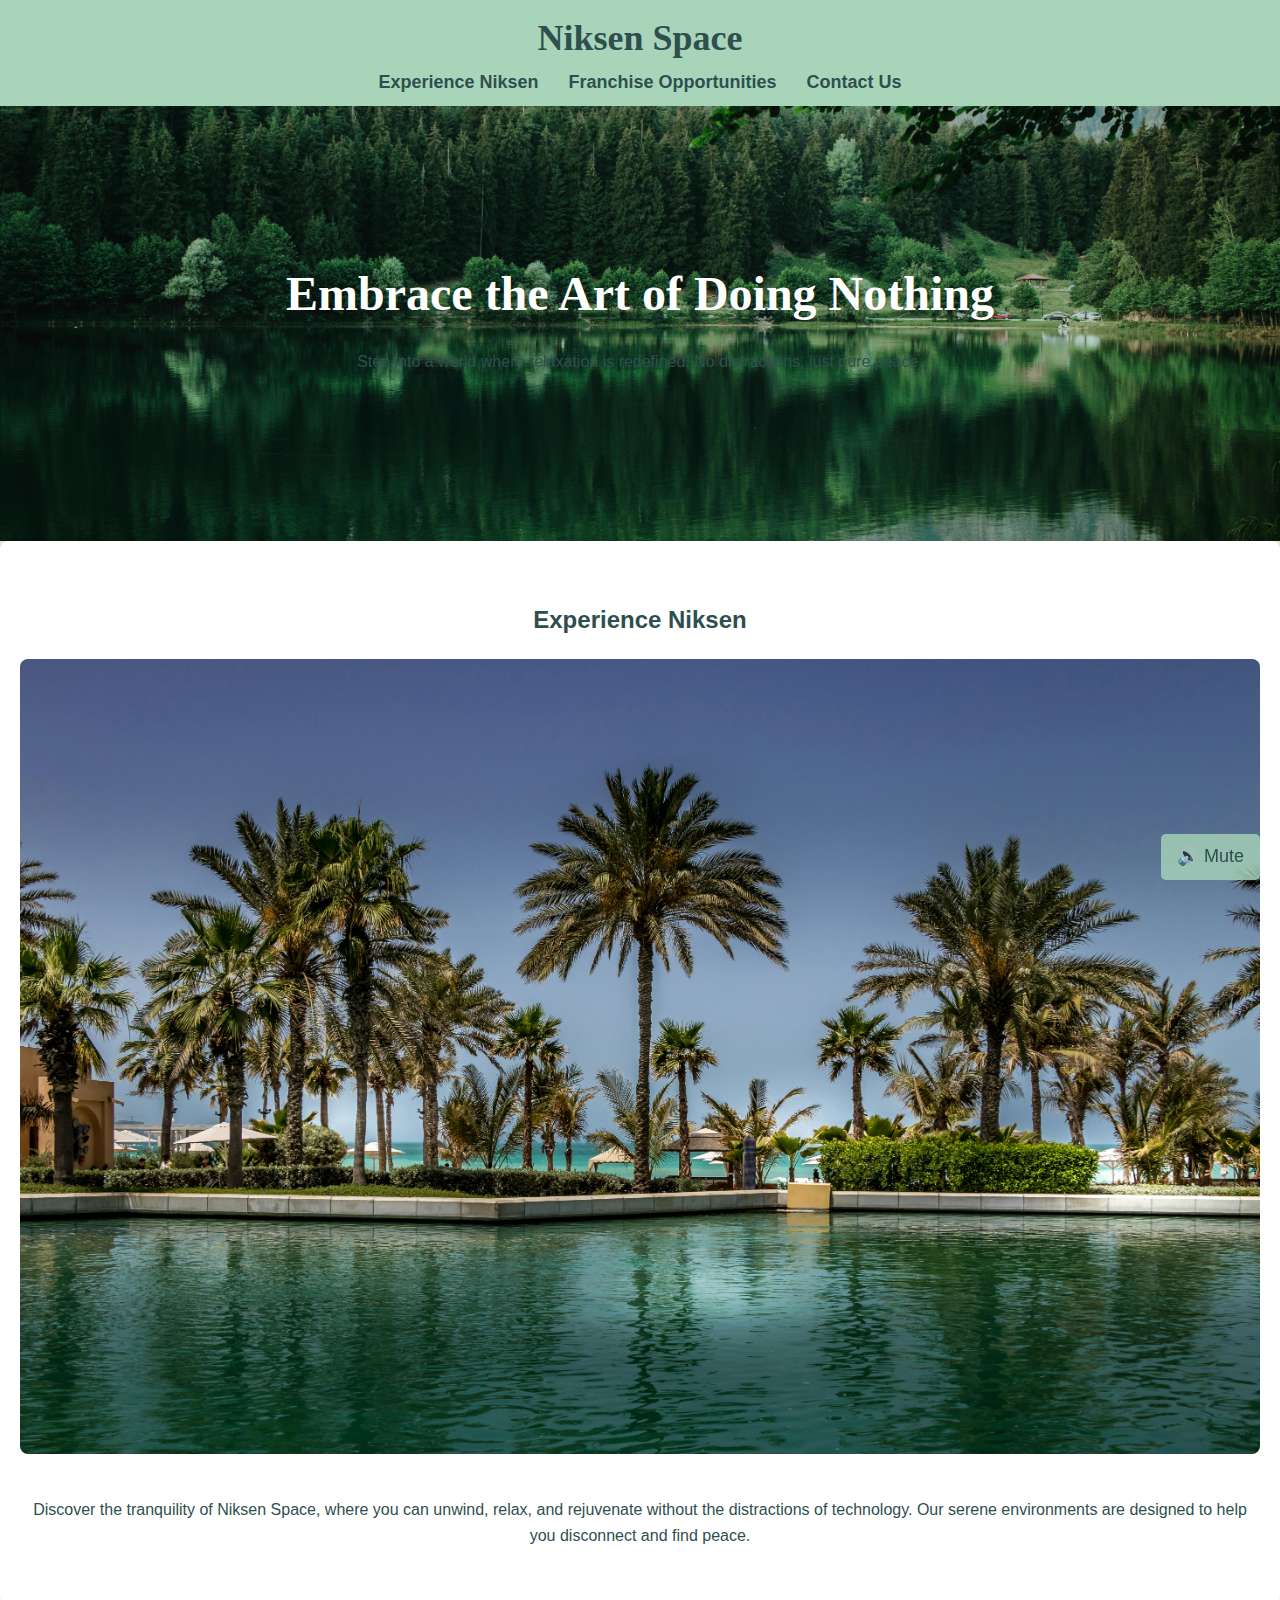
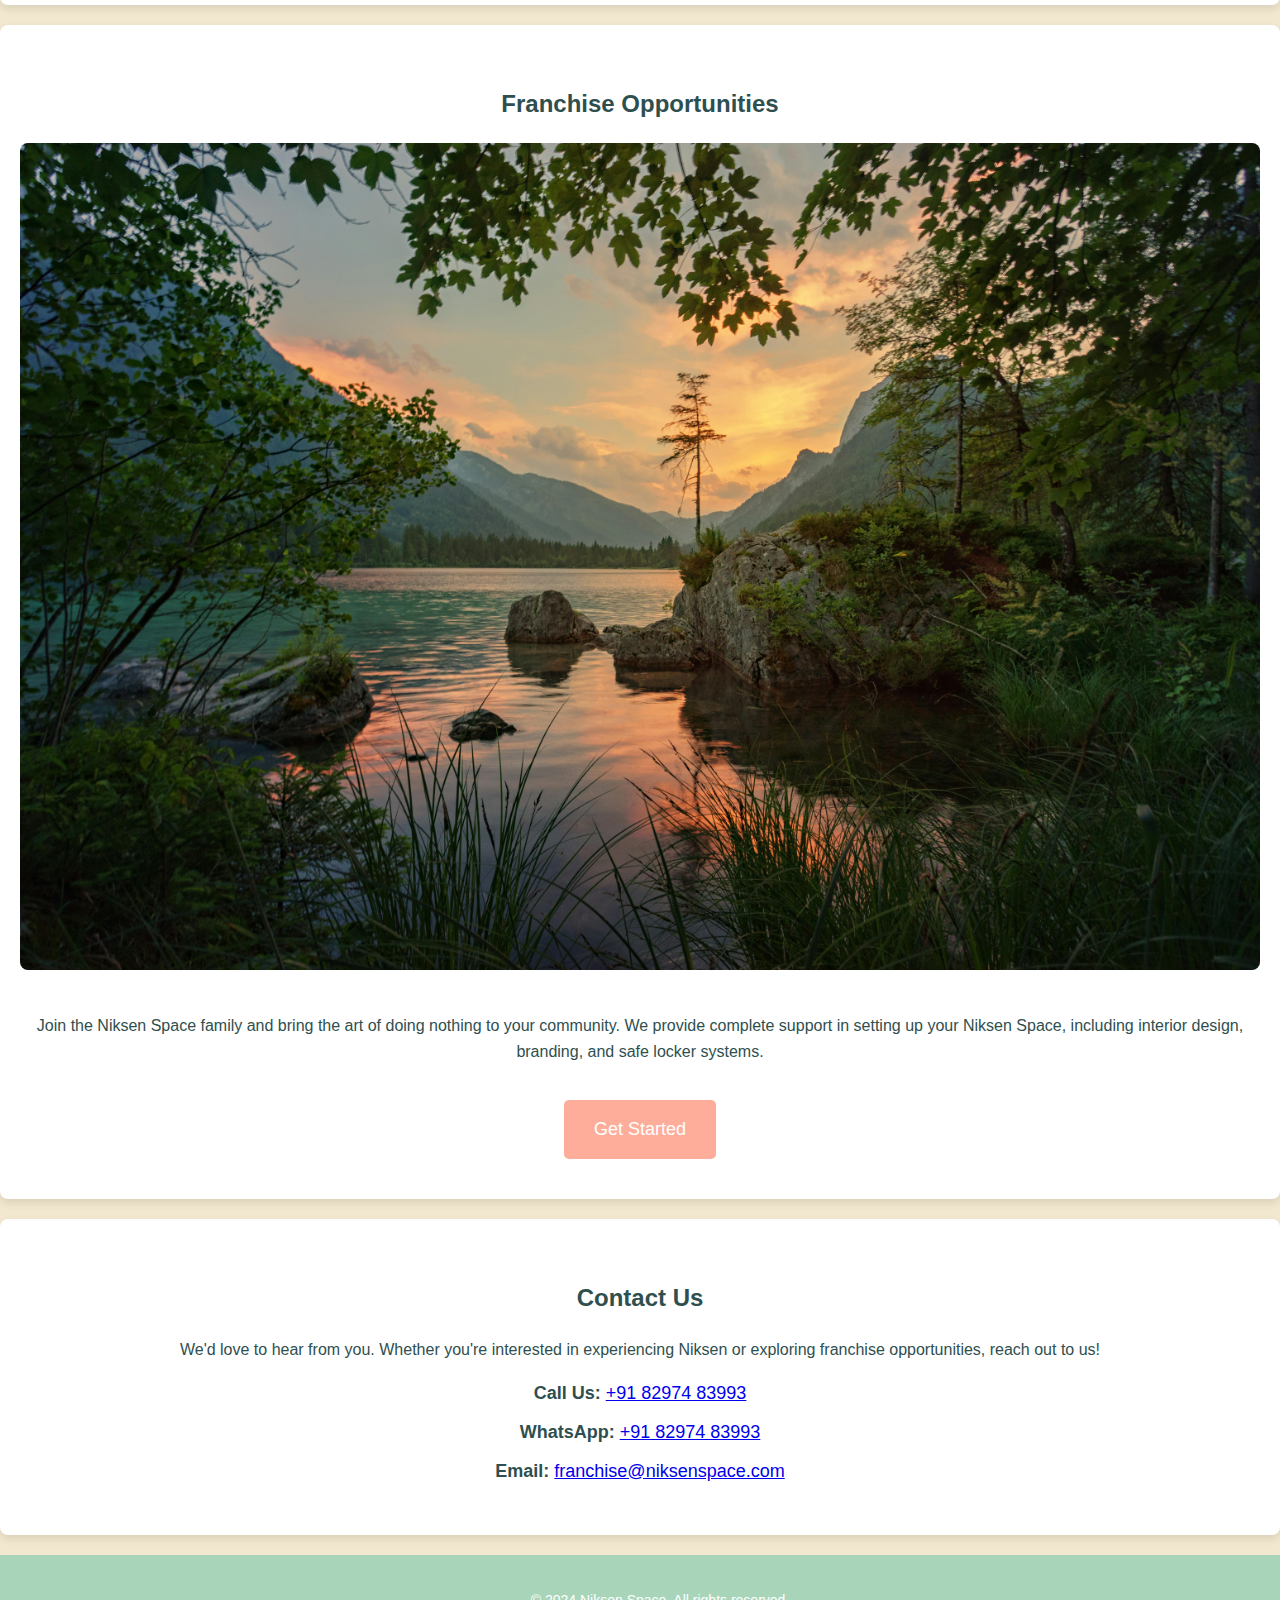
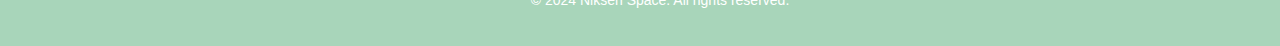
==== index.html @ 5b65dd6c "Initial commit" ====
<!DOCTYPE html>
<html lang="en">
<head>
    <meta charset="UTF-8">
    <meta name="viewport" content="width=device-width, initial-scale=1.0">
    <title>Niksen Space</title>
    <link rel="stylesheet" href="css/styles.css">
</head>
<body>
    <header>
        <div class="logo">
            <h1>Niksen Space</h1>
        </div>
        <nav>
            <ul>
                <li><a href="#experience">Experience Niksen</a></li>
                <li><a href="#franchise">Franchise Opportunities</a></li>
                <li><a href="#contact">Contact Us</a></li>
            </ul>
        </nav>
    </header>

    <section id="hero">
        <h2>Embrace the Art of Doing Nothing</h2>
        <p>Step into a world where relaxation is redefined. No distractions, just pure peace.</p>
    </section>

    <section id="experience">
        <h2>Experience Niksen</h2>
        <img src="images/calming-image1.jpg" alt="Calm environment">
        <p>Discover the tranquility of Niksen Space, where you can unwind, relax, and rejuvenate without the distractions of technology. Our serene environments are designed to help you disconnect and find peace.</p>
    </section>

    <section id="franchise">
        <h2>Franchise Opportunities</h2>
        <img src="images/calming-image2.jpg" alt="Franchise opportunities">
        <p>Join the Niksen Space family and bring the art of doing nothing to your community. We provide complete support in setting up your Niksen Space, including interior design, branding, and safe locker systems.</p>
        <a href="mailto:franchise@niksenspace.com" class="cta-button">Get Started</a>
    </section>

    <section id="contact">
        <h2>Contact Us</h2>
        <p>We'd love to hear from you. Whether you're interested in experiencing Niksen or exploring franchise opportunities, reach out to us!</p>
        <div class="contact-info">
            <p><strong>Call Us:</strong> <a href="tel:+918297483993">+91 82974 83993</a></p>
            <p><strong>WhatsApp:</strong> <a href="https://wa.me/918297483993" target="_blank">+91 82974 83993</a></p>
            <p><strong>Email:</strong> <a href="mailto:franchise@niksenspace.com">franchise@niksenspace.com</a></p>
        </div>
    </section>

    <footer>
        <p>&copy; 2024 Niksen Space. All rights reserved.</p>
    </footer>

    <!-- Background Music Control -->
    <div id="music-control">
        <button id="mute-button">🔊 Mute</button>
    </div>

    <audio id="background-music" loop autoplay>
        <source src="music/background-music.mp3" type="audio/mpeg">
        Your browser does not support the audio element.
    </audio>

    <script src="js/scripts.js"></script>
</body>
</html>
---- css/styles.css ----
/* General Styles */
body {
    font-family: 'Arial', sans-serif;
    margin: 0;
    padding: 0;
    color: #2F4F4F;
    line-height: 1.6;
    background-color: #F2E8CF;
}

header {
    background: #A8D5BA;
    color: #fff;
    padding: 10px 0;
    text-align: center;
}

header .logo h1 {
    margin: 0;
    font-size: 36px;
    font-family: 'Georgia', serif;
    color: #2F4F4F;
}

nav ul {
    list-style: none;
    padding: 0;
    margin: 0;
    display: flex;
    justify-content: center;
}

nav ul li {
    margin: 0 15px;
}

nav ul li a {
    color: #2F4F4F;
    text-decoration: none;
    font-weight: bold;
    font-size: 18px;
}

#hero {
    background: url('../images/hero-image.jpg') no-repeat center center/cover;
    color: #2F4F4F;
    padding: 150px 20px;
    text-align: center;
    background-blend-mode: multiply;
    background-color: rgba(168, 213, 186, 0.5); /* Adds a soft overlay */
}

#hero h2 {
    font-size: 48px;
    margin: 0;
    font-family: 'Georgia', serif;
    color: #fff;
}

#experience, #franchise, #contact {
    padding: 40px 20px;
    text-align: center;
    background-color: #fff;
    margin-bottom: 20px;
    border-radius: 8px;
    box-shadow: 0px 4px 8px rgba(0, 0, 0, 0.1);
}

#experience img, #franchise img {
    max-width: 100%;
    height: auto;
    margin-bottom: 20px;
    border-radius: 8px;
}

.cta-button {
    background-color: #FFAD9B;
    color: #fff;
    padding: 15px 30px;
    text-decoration: none;
    border-radius: 5px;
    margin-top: 20px;
    display: inline-block;
    font-size: 18px;
    transition: background-color 0.3s ease;
}

.cta-button:hover {
    background-color: #F28C85;
}

.contact-info p {
    margin: 10px 0;
    font-size: 18px;
}

footer {
    background: #A8D5BA;
    color: #fff;
    text-align: center;
    padding: 20px;
    position: relative;
    bottom: 0;
    width: 100%;
    font-size: 14px;
}

/* Responsive Styles */
@media (max-width: 768px) {
    nav ul {
        flex-direction: column;
    }

    #hero {
        padding: 80px 20px;
    }

    #hero h2 {
        font-size: 32px;
    }

    .cta-button {
        margin-top: 30px;
    }
}

/* General Styles (as provided earlier) */

/* Music Control Styles */
#music-control {
    position: fixed;
    bottom: 20px;
    right: 20px;
    background-color: rgba(168, 213, 186, 0.8);
    border-radius: 5px;
    padding: 10px;
}

#mute-button {
    background-color: transparent;
    border: none;
    color: #2F4F4F;
    font-size: 18px;
    cursor: pointer;
}

#mute-button:hover {
    color: #FFAD9B;
}
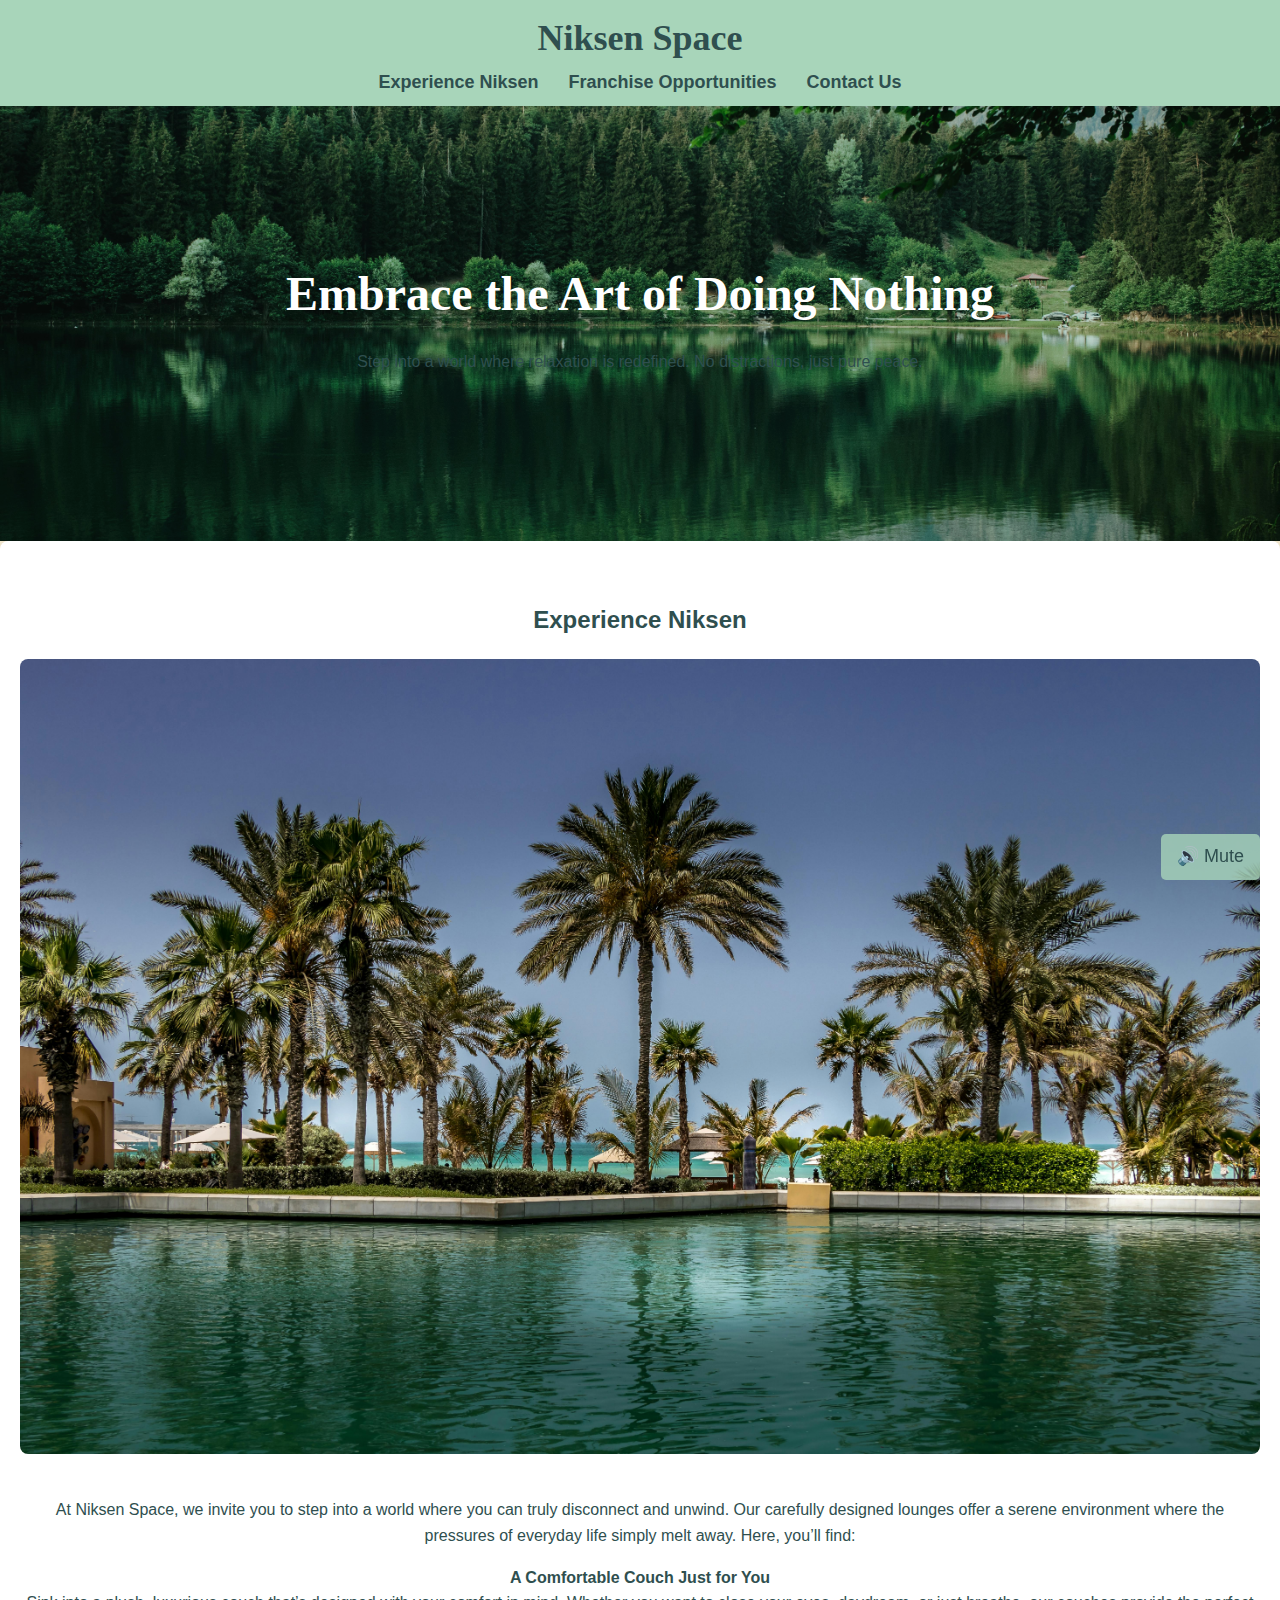
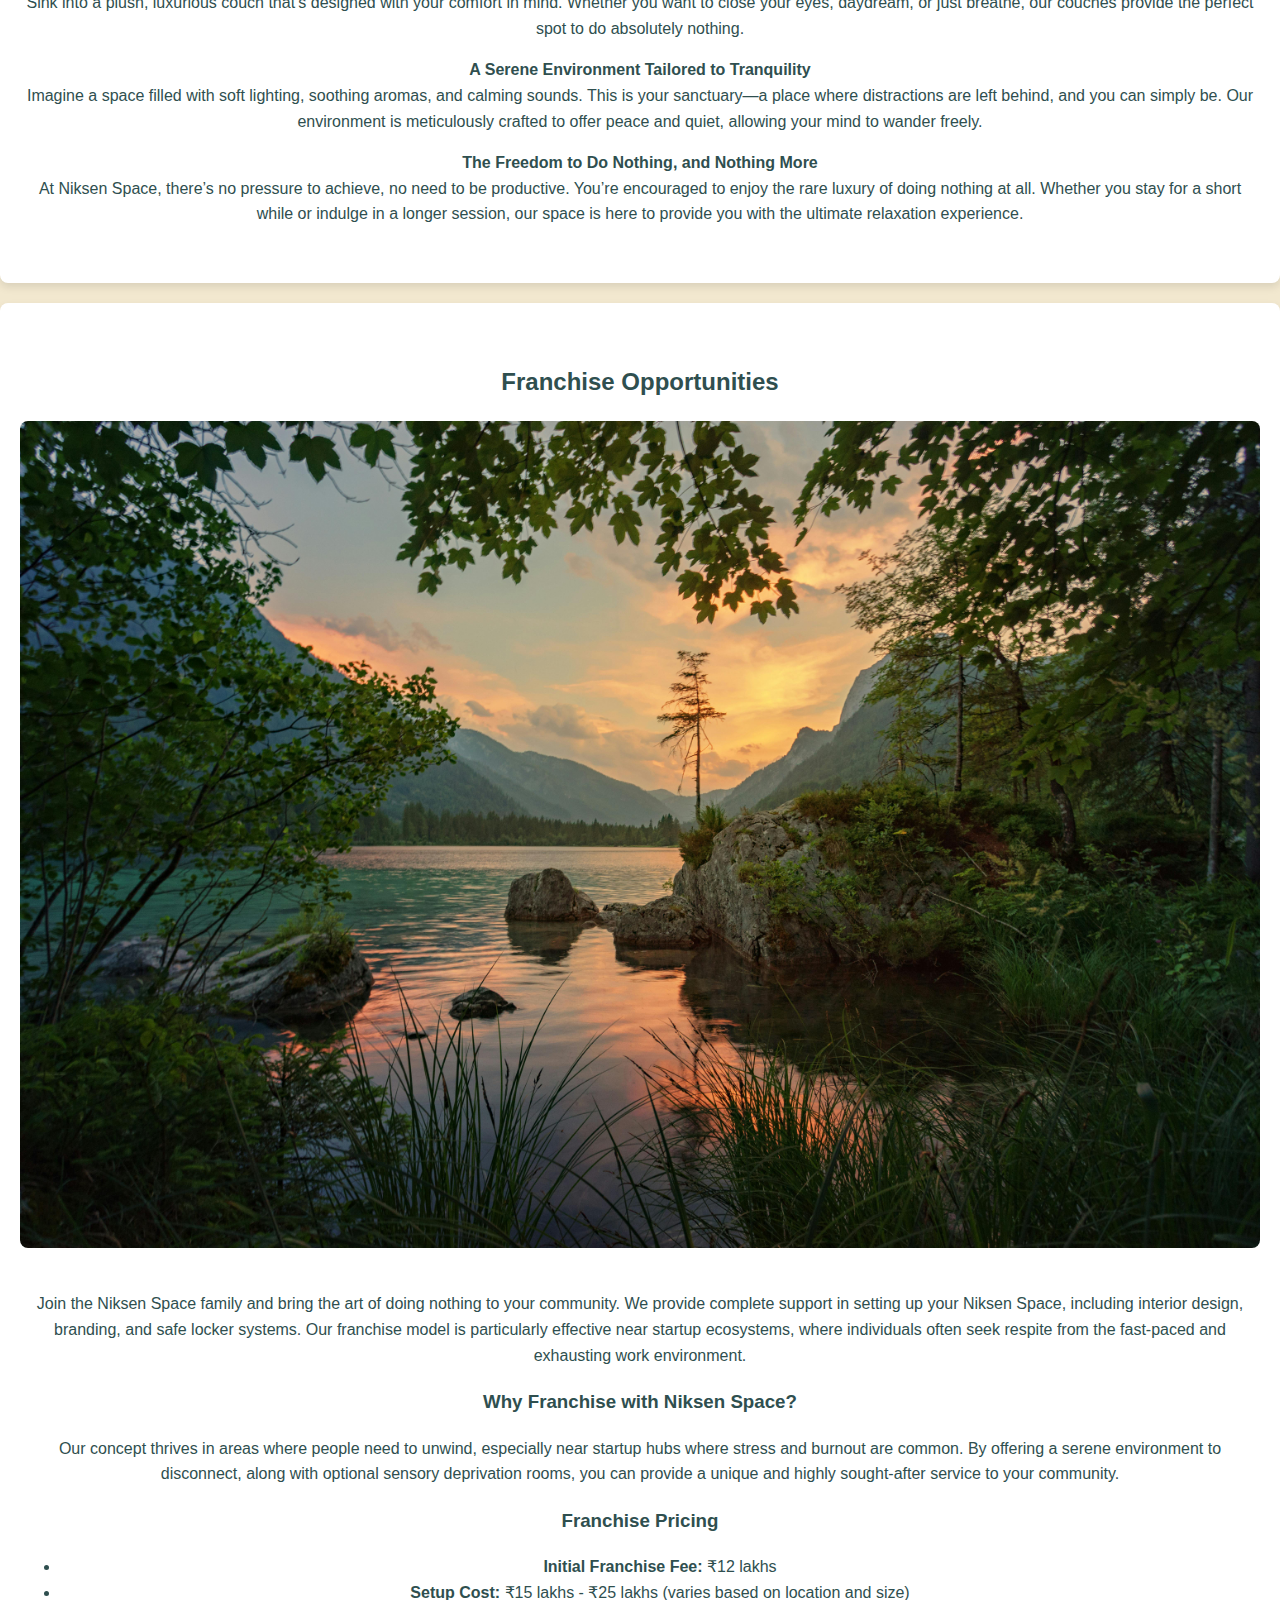
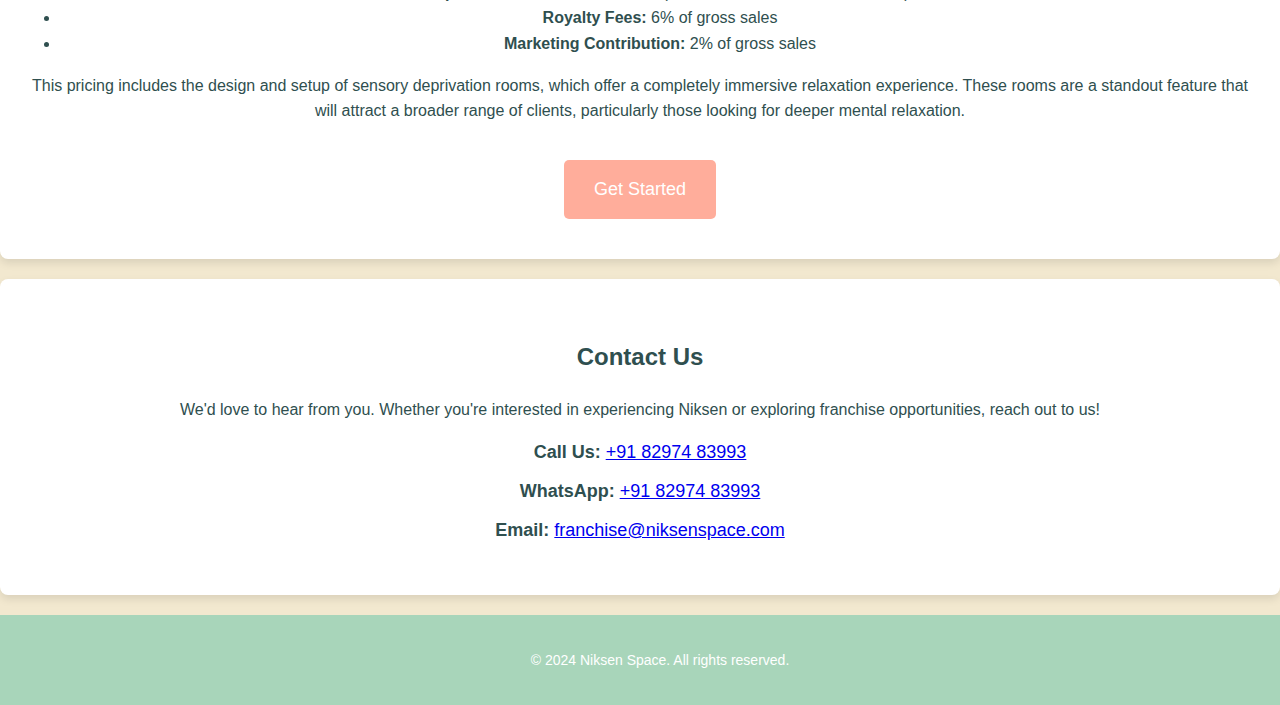
==== commit ca5b1f97: "Content updated." ====
--- a/index.html
+++ b/index.html
@@ -28,15 +28,35 @@
     <section id="experience">
         <h2>Experience Niksen</h2>
         <img src="images/calming-image1.jpg" alt="Calm environment">
-        <p>Discover the tranquility of Niksen Space, where you can unwind, relax, and rejuvenate without the distractions of technology. Our serene environments are designed to help you disconnect and find peace.</p>
+        <p>At Niksen Space, we invite you to step into a world where you can truly disconnect and unwind. Our carefully designed lounges offer a serene environment where the pressures of everyday life simply melt away. Here, you’ll find:</p>
+        <p><strong>A Comfortable Couch Just for You</strong><br>
+        Sink into a plush, luxurious couch that’s designed with your comfort in mind. Whether you want to close your eyes, daydream, or just breathe, our couches provide the perfect spot to do absolutely nothing.</p>
+        <p><strong>A Serene Environment Tailored to Tranquility</strong><br>
+        Imagine a space filled with soft lighting, soothing aromas, and calming sounds. This is your sanctuary—a place where distractions are left behind, and you can simply be. Our environment is meticulously crafted to offer peace and quiet, allowing your mind to wander freely.</p>
+        <p><strong>The Freedom to Do Nothing, and Nothing More</strong><br>
+        At Niksen Space, there’s no pressure to achieve, no need to be productive. You’re encouraged to enjoy the rare luxury of doing nothing at all. Whether you stay for a short while or indulge in a longer session, our space is here to provide you with the ultimate relaxation experience.</p>
     </section>
 
     <section id="franchise">
         <h2>Franchise Opportunities</h2>
         <img src="images/calming-image2.jpg" alt="Franchise opportunities">
-        <p>Join the Niksen Space family and bring the art of doing nothing to your community. We provide complete support in setting up your Niksen Space, including interior design, branding, and safe locker systems.</p>
+        <p>Join the Niksen Space family and bring the art of doing nothing to your community. We provide complete support in setting up your Niksen Space, including interior design, branding, and safe locker systems. Our franchise model is particularly effective near startup ecosystems, where individuals often seek respite from the fast-paced and exhausting work environment.</p>
+    
+        <h3>Why Franchise with Niksen Space?</h3>
+        <p>Our concept thrives in areas where people need to unwind, especially near startup hubs where stress and burnout are common. By offering a serene environment to disconnect, along with optional sensory deprivation rooms, you can provide a unique and highly sought-after service to your community.</p>
+    
+        <h3>Franchise Pricing</h3>
+        <ul>
+            <li><strong>Initial Franchise Fee:</strong> ₹12 lakhs</li>
+            <li><strong>Setup Cost:</strong> ₹15 lakhs - ₹25 lakhs (varies based on location and size)</li>
+            <li><strong>Royalty Fees:</strong> 6% of gross sales</li>
+            <li><strong>Marketing Contribution:</strong> 2% of gross sales</li>
+        </ul>
+        <p>This pricing includes the design and setup of sensory deprivation rooms, which offer a completely immersive relaxation experience. These rooms are a standout feature that will attract a broader range of clients, particularly those looking for deeper mental relaxation.</p>
+    
         <a href="mailto:franchise@niksenspace.com" class="cta-button">Get Started</a>
     </section>
+    
 
     <section id="contact">
         <h2>Contact Us</h2>
@@ -52,7 +72,6 @@
         <p>&copy; 2024 Niksen Space. All rights reserved.</p>
     </footer>
 
-    <!-- Background Music Control -->
     <div id="music-control">
         <button id="mute-button">🔊 Mute</button>
     </div>
